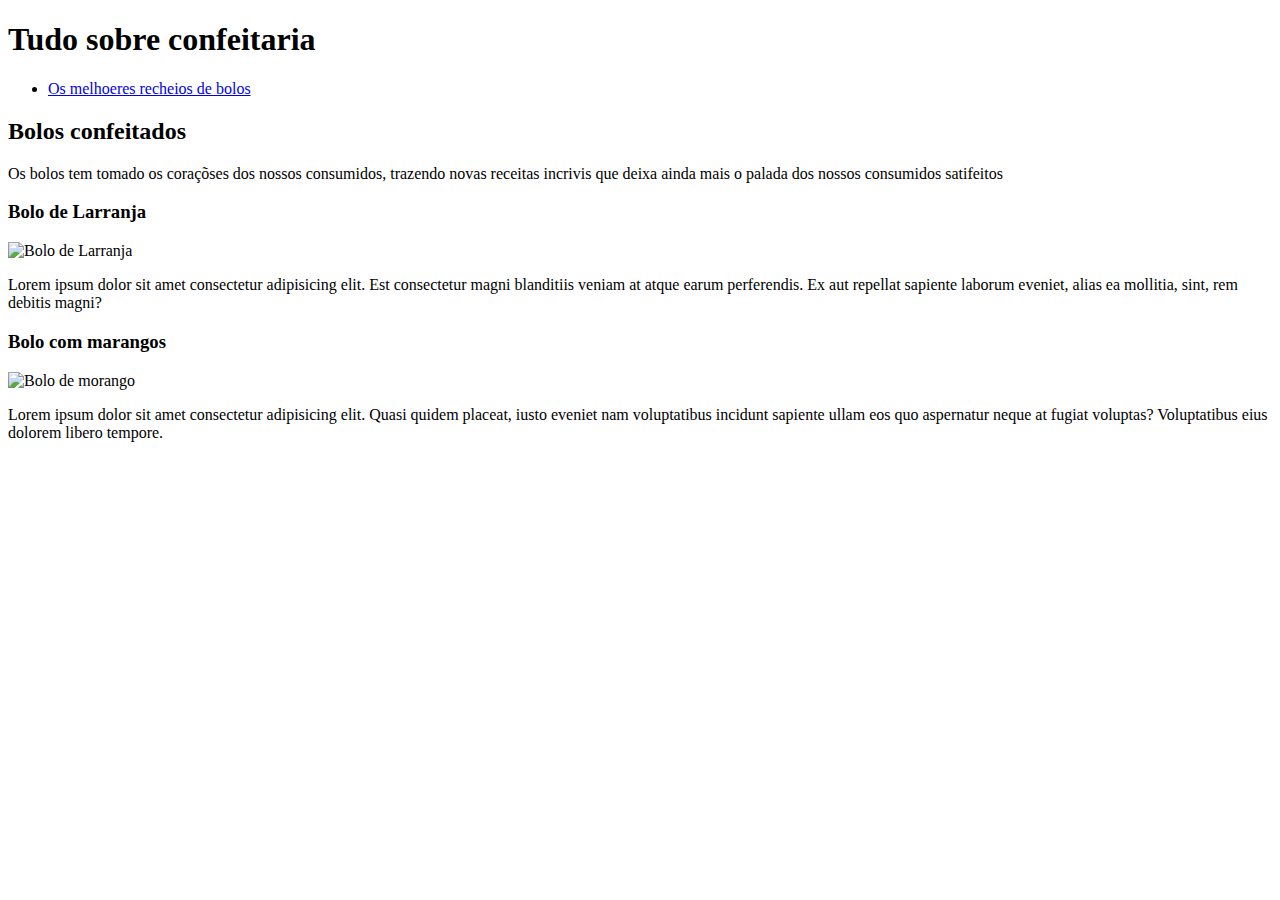
==== index.html @ cb1e6170 "Add files via upload" ====
<!DOCTYPE html>
<html lang="pt-br">
<head>
    <meta charset="UTF-8">
    <meta name="viewport" content="width=device-width, initial-scale=1.0">
    <link rel="shortcut icon" href="favicon.ico" type="image/x-icon">
    <title>Os melhores</title>
</head>
<body>
    <H1>Tudo sobre confeitaria</H1>
    </p>
    <ol>
        <li type="disc">
            <p> <a href="Index002.html" rel="next">Os melhoeres recheios de bolos</a></p></li>
    </ol>

    <h2>Bolos confeitados</h2>
    <p>Os bolos tem tomado os coraçõses dos nossos consumidos, 
    trazendo novas receitas incrivis que deixa ainda mais o palada dos nossos consumidos satifeitos</p>

    <h3>Bolo de Larranja</h3>
    <img src="Bolo de Laranja.png" alt="Bolo de Larranja">
    <p>Lorem ipsum dolor sit amet consectetur adipisicing elit. 
    Est consectetur magni blanditiis veniam at atque earum perferendis. Ex aut repellat sapiente laborum eveniet, alias ea mollitia, sint, rem debitis magni?</p>

    <h3>Bolo com marangos</h3>
    <img src="bolo de morango.jpeg" alt="Bolo de morango">
    <p>Lorem ipsum dolor sit amet consectetur adipisicing elit. Quasi quidem placeat, iusto eveniet nam voluptatibus incidunt 
        sapiente ullam eos quo aspernatur neque at fugiat voluptas? Voluptatibus eius dolorem libero tempore.</p>
</body>
</html>
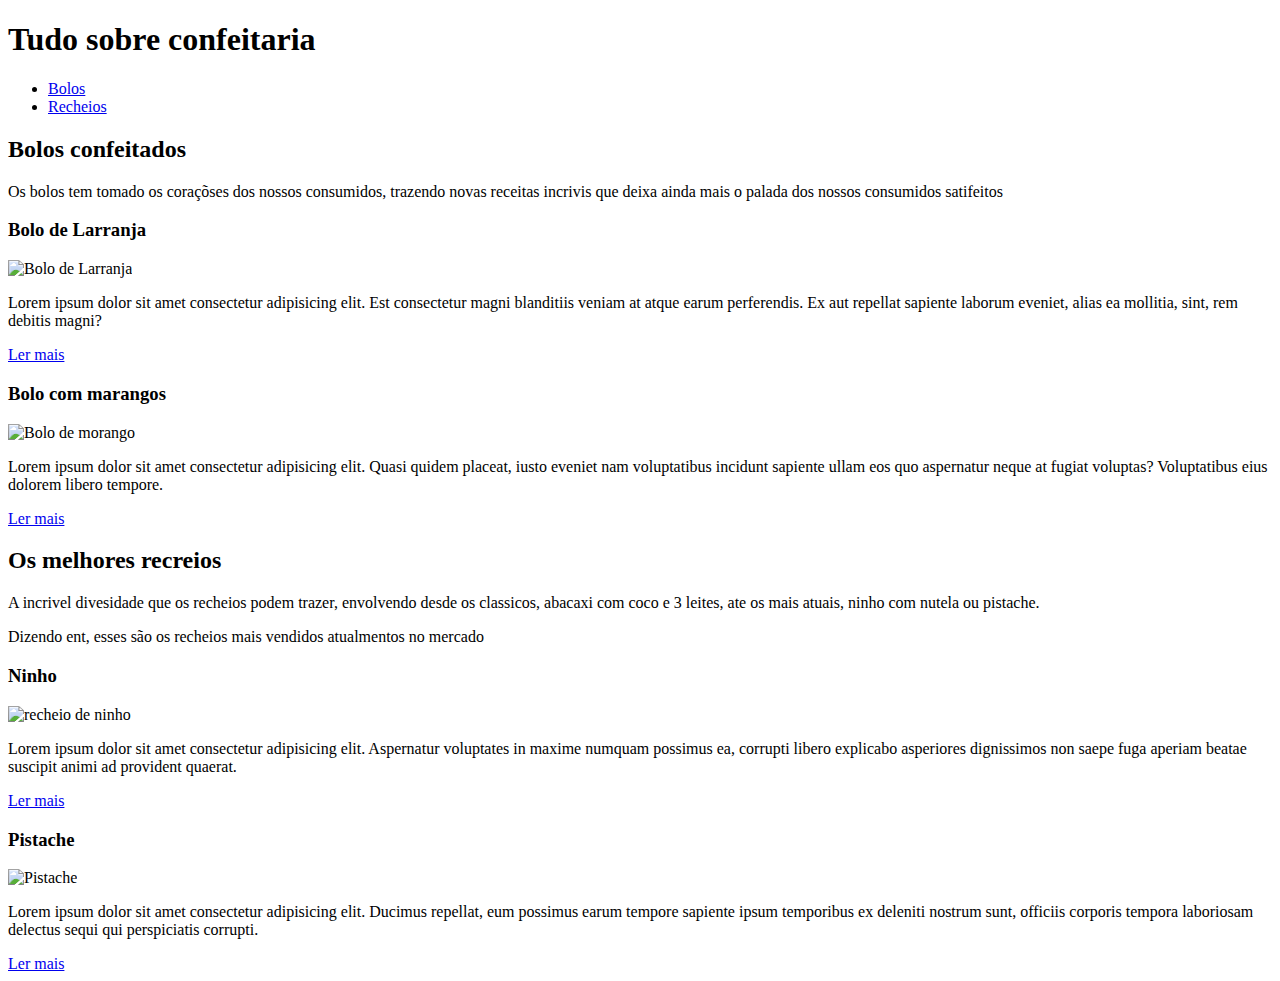
==== commit 9b5947ce: "Exercício_css" ====
--- a/index.html
+++ b/index.html
@@ -5,27 +5,65 @@
     <meta name="viewport" content="width=device-width, initial-scale=1.0">
     <link rel="shortcut icon" href="favicon.ico" type="image/x-icon">
     <title>Os melhores</title>
+    <link rel="stylesheet" href="./main.css" />
 </head>
 <body>
-    <H1>Tudo sobre confeitaria</H1>
-    </p>
-    <ol>
-        <li type="disc">
-            <p> <a href="Index002.html" rel="next">Os melhoeres recheios de bolos</a></p></li>
-    </ol>
+    <header>
+        <h1>Tudo sobre confeitaria </h1>
+        <nav>
+            <ul>
+                <li>
+                    <a href="#Bolos" title="Ir para a seção de Bolos">Bolos</a>
+                </li>
+                <li>
+                    <a href="#Recheios" title="Ir para a seção de Recheios">Recheios</a>
+                </li>
+            </ul>
+        </nav>
+    </header>
+    <section>
+        <h2>Bolos confeitados</h2>
+            <p>Os bolos tem tomado os coraçõses dos nossos consumidos, 
+            trazendo novas receitas incrivis que deixa ainda mais o palada dos nossos consumidos satifeitos</p>
 
-    <h2>Bolos confeitados</h2>
-    <p>Os bolos tem tomado os coraçõses dos nossos consumidos, 
-    trazendo novas receitas incrivis que deixa ainda mais o palada dos nossos consumidos satifeitos</p>
+    <article>
+        <h3>Bolo de Larranja</h3>
+        <img src="Bolo de Laranja.png" alt="Bolo de Larranja">
+            <p>Lorem ipsum dolor sit amet consectetur adipisicing elit. 
+            Est consectetur magni blanditiis veniam at atque earum perferendis. Ex aut repellat sapiente laborum eveniet, alias ea mollitia, sint, rem debitis magni?</p>
+        <a href="#" title="Leia a notícia completa">Ler mais</a>
+    </article>
 
-    <h3>Bolo de Larranja</h3>
-    <img src="Bolo de Laranja.png" alt="Bolo de Larranja">
-    <p>Lorem ipsum dolor sit amet consectetur adipisicing elit. 
-    Est consectetur magni blanditiis veniam at atque earum perferendis. Ex aut repellat sapiente laborum eveniet, alias ea mollitia, sint, rem debitis magni?</p>
+    <article>
+        <h3>Bolo com marangos</h3>
+        <img src="bolo de morango.jpeg" alt="Bolo de morango">
+            <p>Lorem ipsum dolor sit amet consectetur adipisicing elit. Quasi quidem placeat, iusto eveniet nam voluptatibus incidunt 
+            sapiente ullam eos quo aspernatur neque at fugiat voluptas? Voluptatibus eius dolorem libero tempore.</p>
+        <a href="#" title="Leia a notícia completa">Ler mais</a>
+    </article>
+    </section>
 
-    <h3>Bolo com marangos</h3>
-    <img src="bolo de morango.jpeg" alt="Bolo de morango">
-    <p>Lorem ipsum dolor sit amet consectetur adipisicing elit. Quasi quidem placeat, iusto eveniet nam voluptatibus incidunt 
-        sapiente ullam eos quo aspernatur neque at fugiat voluptas? Voluptatibus eius dolorem libero tempore.</p>
+    <section>
+        <h2>Os melhores recreios</h2>
+            <p>A incrivel divesidade que os recheios podem trazer, envolvendo desde os classicos,
+            abacaxi com coco e 3 leites, ate os mais atuais, ninho com nutela ou pistache. 
+            <p>Dizendo ent, esses são os recheios mais vendidos atualmentos no mercado</p>
+
+    <article>
+        <h3>Ninho</h3>
+        <img src="ninho.jpeg" alt="recheio de ninho">
+            <p>Lorem ipsum dolor sit amet consectetur adipisicing elit. Aspernatur voluptates in maxime numquam possimus ea, 
+            corrupti libero explicabo asperiores dignissimos non saepe fuga aperiam beatae suscipit animi ad provident quaerat.</p>
+        <a href="#" title="Leia a notícia completa">Ler mais</a>
+    </article>
+
+    <article>
+        <h3>Pistache</h3>
+        <img src="Pistache.jpeg" alt="Pistache">
+            <p>Lorem ipsum dolor sit amet consectetur adipisicing elit. Ducimus repellat, eum possimus earum tempore sapiente ipsum temporibus ex deleniti nostrum sunt, 
+            officiis corporis tempora laboriosam delectus sequi qui perspiciatis corrupti.</p>
+        <a href="#" title="Leia a notícia completa">Ler mais</a>
+    </article>
+    </section>
 </body>
 </html>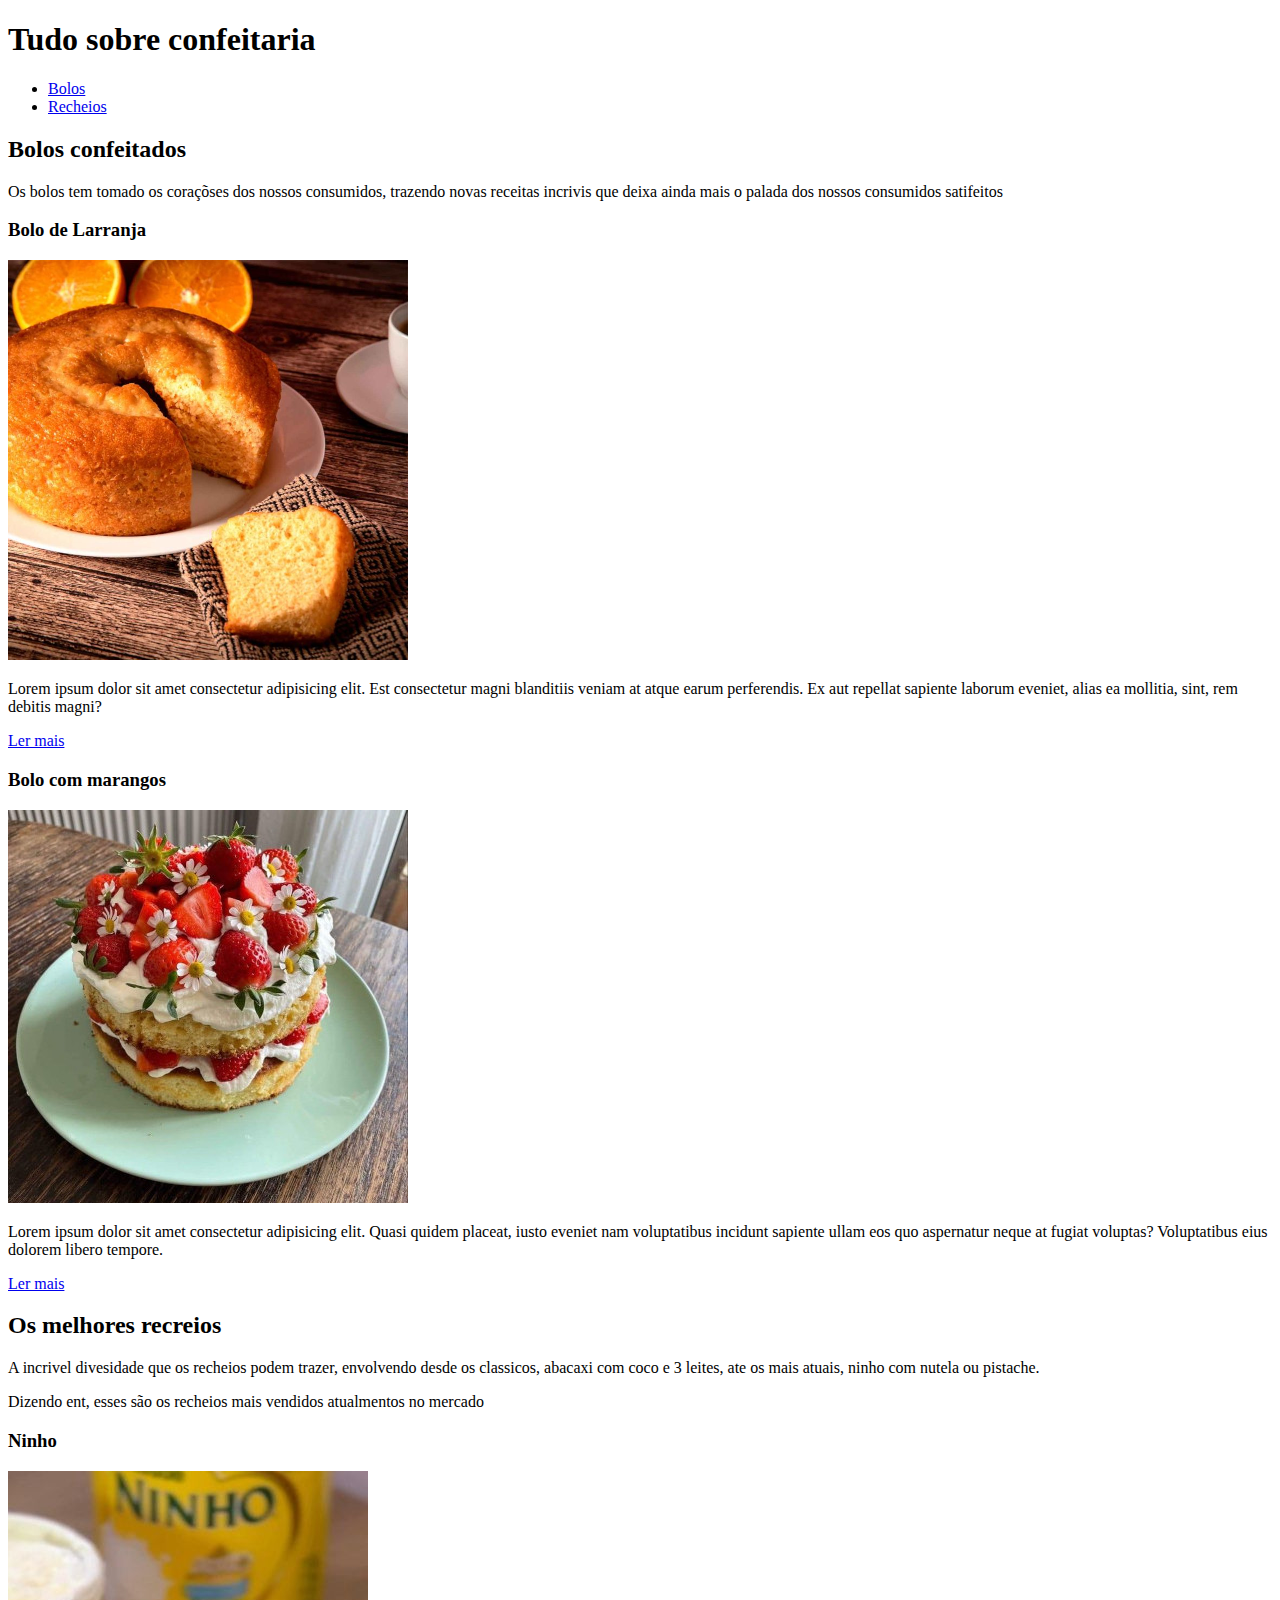
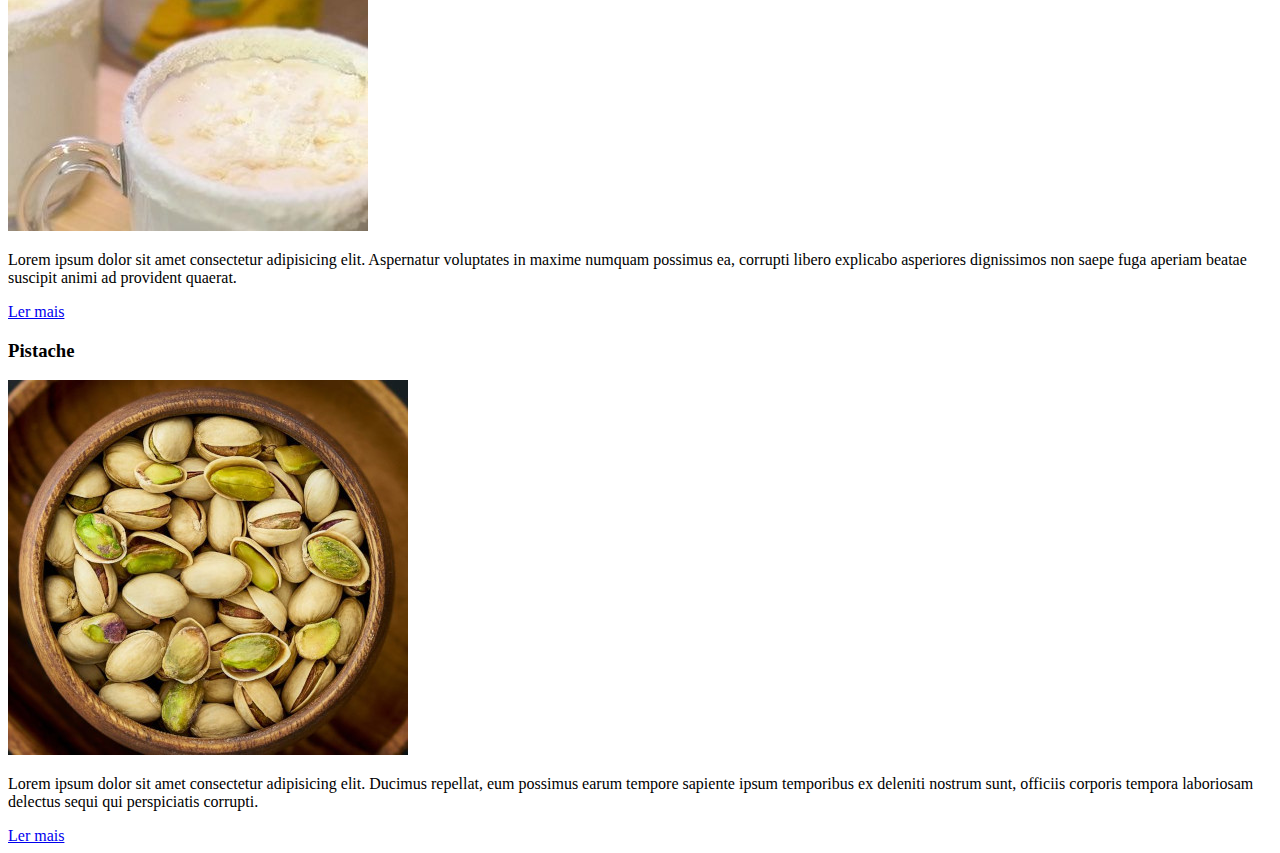
==== commit 0d7e8726: "arquivo.cc" ====
--- a/index.html
+++ b/index.html
@@ -1,69 +1,69 @@
-<!DOCTYPE html>
-<html lang="pt-br">
-<head>
-    <meta charset="UTF-8">
-    <meta name="viewport" content="width=device-width, initial-scale=1.0">
-    <link rel="shortcut icon" href="favicon.ico" type="image/x-icon">
-    <title>Os melhores</title>
-    <link rel="stylesheet" href="./main.css" />
-</head>
-<body>
-    <header>
-        <h1>Tudo sobre confeitaria </h1>
-        <nav>
-            <ul>
-                <li>
-                    <a href="#Bolos" title="Ir para a seção de Bolos">Bolos</a>
-                </li>
-                <li>
-                    <a href="#Recheios" title="Ir para a seção de Recheios">Recheios</a>
-                </li>
-            </ul>
-        </nav>
-    </header>
-    <section>
-        <h2>Bolos confeitados</h2>
-            <p>Os bolos tem tomado os coraçõses dos nossos consumidos, 
-            trazendo novas receitas incrivis que deixa ainda mais o palada dos nossos consumidos satifeitos</p>
-
-    <article>
-        <h3>Bolo de Larranja</h3>
-        <img src="Bolo de Laranja.png" alt="Bolo de Larranja">
-            <p>Lorem ipsum dolor sit amet consectetur adipisicing elit. 
-            Est consectetur magni blanditiis veniam at atque earum perferendis. Ex aut repellat sapiente laborum eveniet, alias ea mollitia, sint, rem debitis magni?</p>
-        <a href="#" title="Leia a notícia completa">Ler mais</a>
-    </article>
-
-    <article>
-        <h3>Bolo com marangos</h3>
-        <img src="bolo de morango.jpeg" alt="Bolo de morango">
-            <p>Lorem ipsum dolor sit amet consectetur adipisicing elit. Quasi quidem placeat, iusto eveniet nam voluptatibus incidunt 
-            sapiente ullam eos quo aspernatur neque at fugiat voluptas? Voluptatibus eius dolorem libero tempore.</p>
-        <a href="#" title="Leia a notícia completa">Ler mais</a>
-    </article>
-    </section>
-
-    <section>
-        <h2>Os melhores recreios</h2>
-            <p>A incrivel divesidade que os recheios podem trazer, envolvendo desde os classicos,
-            abacaxi com coco e 3 leites, ate os mais atuais, ninho com nutela ou pistache. 
-            <p>Dizendo ent, esses são os recheios mais vendidos atualmentos no mercado</p>
-
-    <article>
-        <h3>Ninho</h3>
-        <img src="ninho.jpeg" alt="recheio de ninho">
-            <p>Lorem ipsum dolor sit amet consectetur adipisicing elit. Aspernatur voluptates in maxime numquam possimus ea, 
-            corrupti libero explicabo asperiores dignissimos non saepe fuga aperiam beatae suscipit animi ad provident quaerat.</p>
-        <a href="#" title="Leia a notícia completa">Ler mais</a>
-    </article>
-
-    <article>
-        <h3>Pistache</h3>
-        <img src="Pistache.jpeg" alt="Pistache">
-            <p>Lorem ipsum dolor sit amet consectetur adipisicing elit. Ducimus repellat, eum possimus earum tempore sapiente ipsum temporibus ex deleniti nostrum sunt, 
-            officiis corporis tempora laboriosam delectus sequi qui perspiciatis corrupti.</p>
-        <a href="#" title="Leia a notícia completa">Ler mais</a>
-    </article>
-    </section>
-</body>
+<!DOCTYPE html>
+<html lang="pt-br">
+<head>
+    <meta charset="UTF-8">
+    <meta name="viewport" content="width=device-width, initial-scale=1.0">
+    <link rel="shortcut icon" href="favicon.ico" type="image/x-icon">
+    <title>Os melhores</title>
+    <link rel="stylesheet" href="./main.css" />
+</head>
+<body>
+    <header>
+        <h1>Tudo sobre confeitaria </h1>
+        <nav>
+            <ul>
+                <li>
+                    <a href="#Bolos" title="Ir para a seção de Bolos">Bolos</a>
+                </li>
+                <li>
+                    <a href="#Recheios" title="Ir para a seção de Recheios">Recheios</a>
+                </li>
+            </ul>
+        </nav>
+    </header>
+    <section>
+        <h2>Bolos confeitados</h2>
+            <p>Os bolos tem tomado os coraçõses dos nossos consumidos, 
+            trazendo novas receitas incrivis que deixa ainda mais o palada dos nossos consumidos satifeitos</p>
+
+    <article>
+        <h3>Bolo de Larranja</h3>
+        <img src="Bolo de Laranja.png" alt="Bolo de Larranja">
+            <p>Lorem ipsum dolor sit amet consectetur adipisicing elit. 
+            Est consectetur magni blanditiis veniam at atque earum perferendis. Ex aut repellat sapiente laborum eveniet, alias ea mollitia, sint, rem debitis magni?</p>
+        <a href="#" title="Leia a notícia completa">Ler mais</a>
+    </article>
+
+    <article>
+        <h3>Bolo com marangos</h3>
+        <img src="bolo de morango.jpeg" alt="Bolo de morango">
+            <p>Lorem ipsum dolor sit amet consectetur adipisicing elit. Quasi quidem placeat, iusto eveniet nam voluptatibus incidunt 
+            sapiente ullam eos quo aspernatur neque at fugiat voluptas? Voluptatibus eius dolorem libero tempore.</p>
+        <a href="#" title="Leia a notícia completa">Ler mais</a>
+    </article>
+    </section>
+
+    <section>
+        <h2>Os melhores recreios</h2>
+            <p>A incrivel divesidade que os recheios podem trazer, envolvendo desde os classicos,
+            abacaxi com coco e 3 leites, ate os mais atuais, ninho com nutela ou pistache. 
+            <p>Dizendo ent, esses são os recheios mais vendidos atualmentos no mercado</p>
+
+    <article>
+        <h3>Ninho</h3>
+        <img src="ninho.jpeg" alt="recheio de ninho">
+            <p>Lorem ipsum dolor sit amet consectetur adipisicing elit. Aspernatur voluptates in maxime numquam possimus ea, 
+            corrupti libero explicabo asperiores dignissimos non saepe fuga aperiam beatae suscipit animi ad provident quaerat.</p>
+        <a href="#" title="Leia a notícia completa">Ler mais</a>
+    </article>
+
+    <article>
+        <h3>Pistache</h3>
+        <img src="Pistache.jpeg" alt="Pistache">
+            <p>Lorem ipsum dolor sit amet consectetur adipisicing elit. Ducimus repellat, eum possimus earum tempore sapiente ipsum temporibus ex deleniti nostrum sunt, 
+            officiis corporis tempora laboriosam delectus sequi qui perspiciatis corrupti.</p>
+        <a href="#" title="Leia a notícia completa">Ler mais</a>
+    </article>
+    </section>
+</body>
 </html>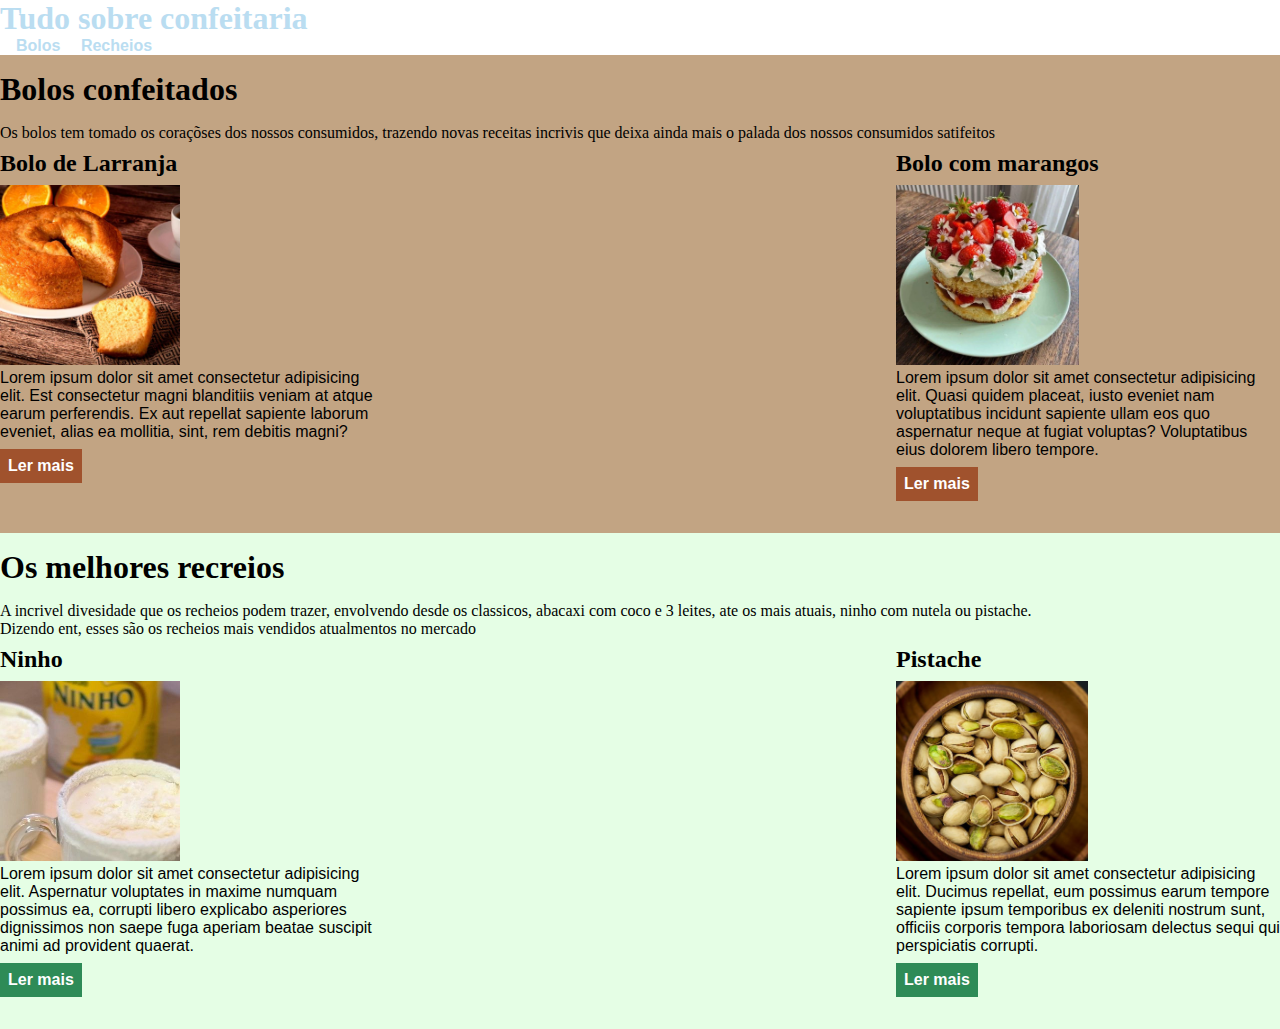
==== commit 91914ad5: "Add files via upload" ====
--- a/index.html
+++ b/index.html
@@ -1,69 +1,79 @@
-<!DOCTYPE html>
-<html lang="pt-br">
-<head>
-    <meta charset="UTF-8">
-    <meta name="viewport" content="width=device-width, initial-scale=1.0">
-    <link rel="shortcut icon" href="favicon.ico" type="image/x-icon">
-    <title>Os melhores</title>
-    <link rel="stylesheet" href="./main.css" />
-</head>
-<body>
-    <header>
-        <h1>Tudo sobre confeitaria </h1>
-        <nav>
-            <ul>
-                <li>
-                    <a href="#Bolos" title="Ir para a seção de Bolos">Bolos</a>
-                </li>
-                <li>
-                    <a href="#Recheios" title="Ir para a seção de Recheios">Recheios</a>
-                </li>
-            </ul>
-        </nav>
-    </header>
-    <section>
-        <h2>Bolos confeitados</h2>
-            <p>Os bolos tem tomado os coraçõses dos nossos consumidos, 
-            trazendo novas receitas incrivis que deixa ainda mais o palada dos nossos consumidos satifeitos</p>
-
-    <article>
-        <h3>Bolo de Larranja</h3>
-        <img src="Bolo de Laranja.png" alt="Bolo de Larranja">
-            <p>Lorem ipsum dolor sit amet consectetur adipisicing elit. 
-            Est consectetur magni blanditiis veniam at atque earum perferendis. Ex aut repellat sapiente laborum eveniet, alias ea mollitia, sint, rem debitis magni?</p>
-        <a href="#" title="Leia a notícia completa">Ler mais</a>
-    </article>
-
-    <article>
-        <h3>Bolo com marangos</h3>
-        <img src="bolo de morango.jpeg" alt="Bolo de morango">
-            <p>Lorem ipsum dolor sit amet consectetur adipisicing elit. Quasi quidem placeat, iusto eveniet nam voluptatibus incidunt 
-            sapiente ullam eos quo aspernatur neque at fugiat voluptas? Voluptatibus eius dolorem libero tempore.</p>
-        <a href="#" title="Leia a notícia completa">Ler mais</a>
-    </article>
-    </section>
-
-    <section>
-        <h2>Os melhores recreios</h2>
-            <p>A incrivel divesidade que os recheios podem trazer, envolvendo desde os classicos,
-            abacaxi com coco e 3 leites, ate os mais atuais, ninho com nutela ou pistache. 
-            <p>Dizendo ent, esses são os recheios mais vendidos atualmentos no mercado</p>
-
-    <article>
-        <h3>Ninho</h3>
-        <img src="ninho.jpeg" alt="recheio de ninho">
-            <p>Lorem ipsum dolor sit amet consectetur adipisicing elit. Aspernatur voluptates in maxime numquam possimus ea, 
-            corrupti libero explicabo asperiores dignissimos non saepe fuga aperiam beatae suscipit animi ad provident quaerat.</p>
-        <a href="#" title="Leia a notícia completa">Ler mais</a>
-    </article>
-
-    <article>
-        <h3>Pistache</h3>
-        <img src="Pistache.jpeg" alt="Pistache">
-            <p>Lorem ipsum dolor sit amet consectetur adipisicing elit. Ducimus repellat, eum possimus earum tempore sapiente ipsum temporibus ex deleniti nostrum sunt, 
-            officiis corporis tempora laboriosam delectus sequi qui perspiciatis corrupti.</p>
-        <a href="#" title="Leia a notícia completa">Ler mais</a>
-    </article>
-    </section>
-</body>
-</html>+<!DOCTYPE html>
+<html lang="pt-br">
+<head>
+    <meta charset="UTF-8">
+    <meta name="viewport" content="width=device-width, initial-scale=1.0">
+    <link rel="shortcut icon" href="favicon.ico" type="image/x-icon">
+    <title>Os melhores</title>
+    <link rel="stylesheet" href="./main.css" />
+</head>
+    <body>
+            <header>
+                <div class="container">
+                    <h1>Tudo sobre confeitaria </h1>
+                        <nav>
+                            <ul>
+                                <li>
+                                    <a href="#Bolos" title="Ir para a seção de Bolos">Bolos</a>
+                                </li>
+                                <li>
+                                    <a href="#Recheios" title="Ir para a seção de Recheios">Recheios</a>
+                                </li>
+                            </ul>
+                        </nav>
+                </div>
+            </header>
+                    <div class="container">
+                    <section id="bolos">
+                        
+                            <h2>Bolos confeitados</h2>
+                            <p>Os bolos tem tomado os coraçõses dos nossos consumidos, 
+                                trazendo novas receitas incrivis que deixa ainda mais o palada dos nossos consumidos satifeitos</p>
+                    <div class="articles">
+                        <article>
+                            <h3>Bolo de Larranja</h3>
+                            <img src="Bolo de Laranja.png" alt="Bolo de Larranja">
+                                <p>Lorem ipsum dolor sit amet consectetur adipisicing elit. 
+                                Est consectetur magni blanditiis veniam at atque earum perferendis. Ex aut repellat sapiente laborum eveniet, alias ea mollitia, sint, rem debitis magni?</p>
+                            <a href="#" title="Leia a notícia completa">Ler mais</a>
+                        </article>
+
+                        <article>
+                            <h3>Bolo com marangos</h3>
+                            <img src="bolo de morango.jpeg" alt="Bolo de morango">
+                                <p>Lorem ipsum dolor sit amet consectetur adipisicing elit. Quasi quidem placeat, iusto eveniet nam voluptatibus incidunt 
+                                sapiente ullam eos quo aspernatur neque at fugiat voluptas? Voluptatibus eius dolorem libero tempore.</p>
+                            <a href="#" title="Leia a notícia completa">Ler mais</a>
+                        </article>
+                    </div>
+                    </div>
+                    </section>
+
+                    <section id="Recheios">
+                        <div class="container">
+                            <h2>Os melhores recreios</h2>
+                            <p>A incrivel divesidade que os recheios podem trazer, envolvendo desde os classicos,
+                            abacaxi com coco e 3 leites, ate os mais atuais, ninho com nutela ou pistache. 
+                            <p>Dizendo ent, esses são os recheios mais vendidos atualmentos no mercado</p>
+
+                <div class="articles">
+                    <article>
+                        <h3>Ninho</h3>
+                        <img src="ninho.jpeg" alt="recheio de ninho">
+                            <p>Lorem ipsum dolor sit amet consectetur adipisicing elit. Aspernatur voluptates in maxime numquam possimus ea, 
+                            corrupti libero explicabo asperiores dignissimos non saepe fuga aperiam beatae suscipit animi ad provident quaerat.</p>
+                        <a href="#" title="Leia a notícia completa">Ler mais</a>
+                    </article>
+
+                    <article>
+                        <h3>Pistache</h3>
+                        <img src="Pistache.jpeg" alt="Pistache">
+                            <p>Lorem ipsum dolor sit amet consectetur adipisicing elit. Ducimus repellat, eum possimus earum tempore sapiente ipsum temporibus ex deleniti nostrum sunt, 
+                            officiis corporis tempora laboriosam delectus sequi qui perspiciatis corrupti.</p>
+                        <a href="#" title="Leia a notícia completa">Ler mais</a>
+                </article>
+                </div>
+                </div>
+        </section>
+            </body>
+    </html>--- a/main.css
+++ b/main.css
@@ -0,0 +1,114 @@
+*{
+    box-sizing: border-box;
+    margin: 0;
+    padding: 0;
+}
+
+header {
+    box-sizing: border-box;
+    margin: auto;
+    padding: 16px 0;
+}
+
+body header {
+    background-color: #000000;
+    padding: 16px 0;
+    color: rgb(186, 221, 241);
+}
+
+header .conteiner {
+    display: flex;
+    align-items: center;
+    justify-content: space-between;
+}
+
+header li  {
+    display: inline;
+    font-family: Arial, Helvetica, sans-serif;
+    font-weight: bold;
+    margin-left: 16px;
+}
+
+
+header li a {
+    color: rgb(186, 221, 241); 
+    text-decoration: none;
+}
+
+header {
+    display: inline;
+}
+.conteiner {
+    width: 1366px;
+    margin: 0 auto;
+
+} 
+.articles {
+    display: flex;
+    flex-wrap: wrap;
+    justify-content: space-between;
+}
+
+.articles article img {
+    height: 180px;
+}
+
+.articles article {
+    width: 30%;
+}
+
+section {
+    padding: 16px 0;
+}
+
+section h2, .articles article { 
+    margin-bottom: 16px;
+}
+
+.articles article h3 {
+    margin-top: 8px;
+    margin-bottom: 8px;
+    
+}
+
+.articles article a {
+    background-color: blue;
+    color: #fff;
+    padding: 8px;
+    display: inline-block;
+    text-decoration: none;
+    font-weight: bold;
+    margin-top: 8px;
+}
+
+.articles article a:hover {
+    text-decoration: underline;
+}
+
+.articles article p,
+.articles article a {
+    font-family: Arial, Helvetica, sans-serif;
+}
+.articles article h3 {
+    font-size: 24px;
+}
+
+section h2 {
+    font-size: 32px ;
+}
+
+#bolos {
+    background-color: rgba(133, 74, 7, 0.5)
+}
+
+#bolos .articles article a{
+    background-color: sienna;
+}
+
+#Recheios {
+    background-color: rgba(0, 250, 0, 0.1);
+}
+
+#Recheios .articles article a{
+    background-color: seagreen;
+}